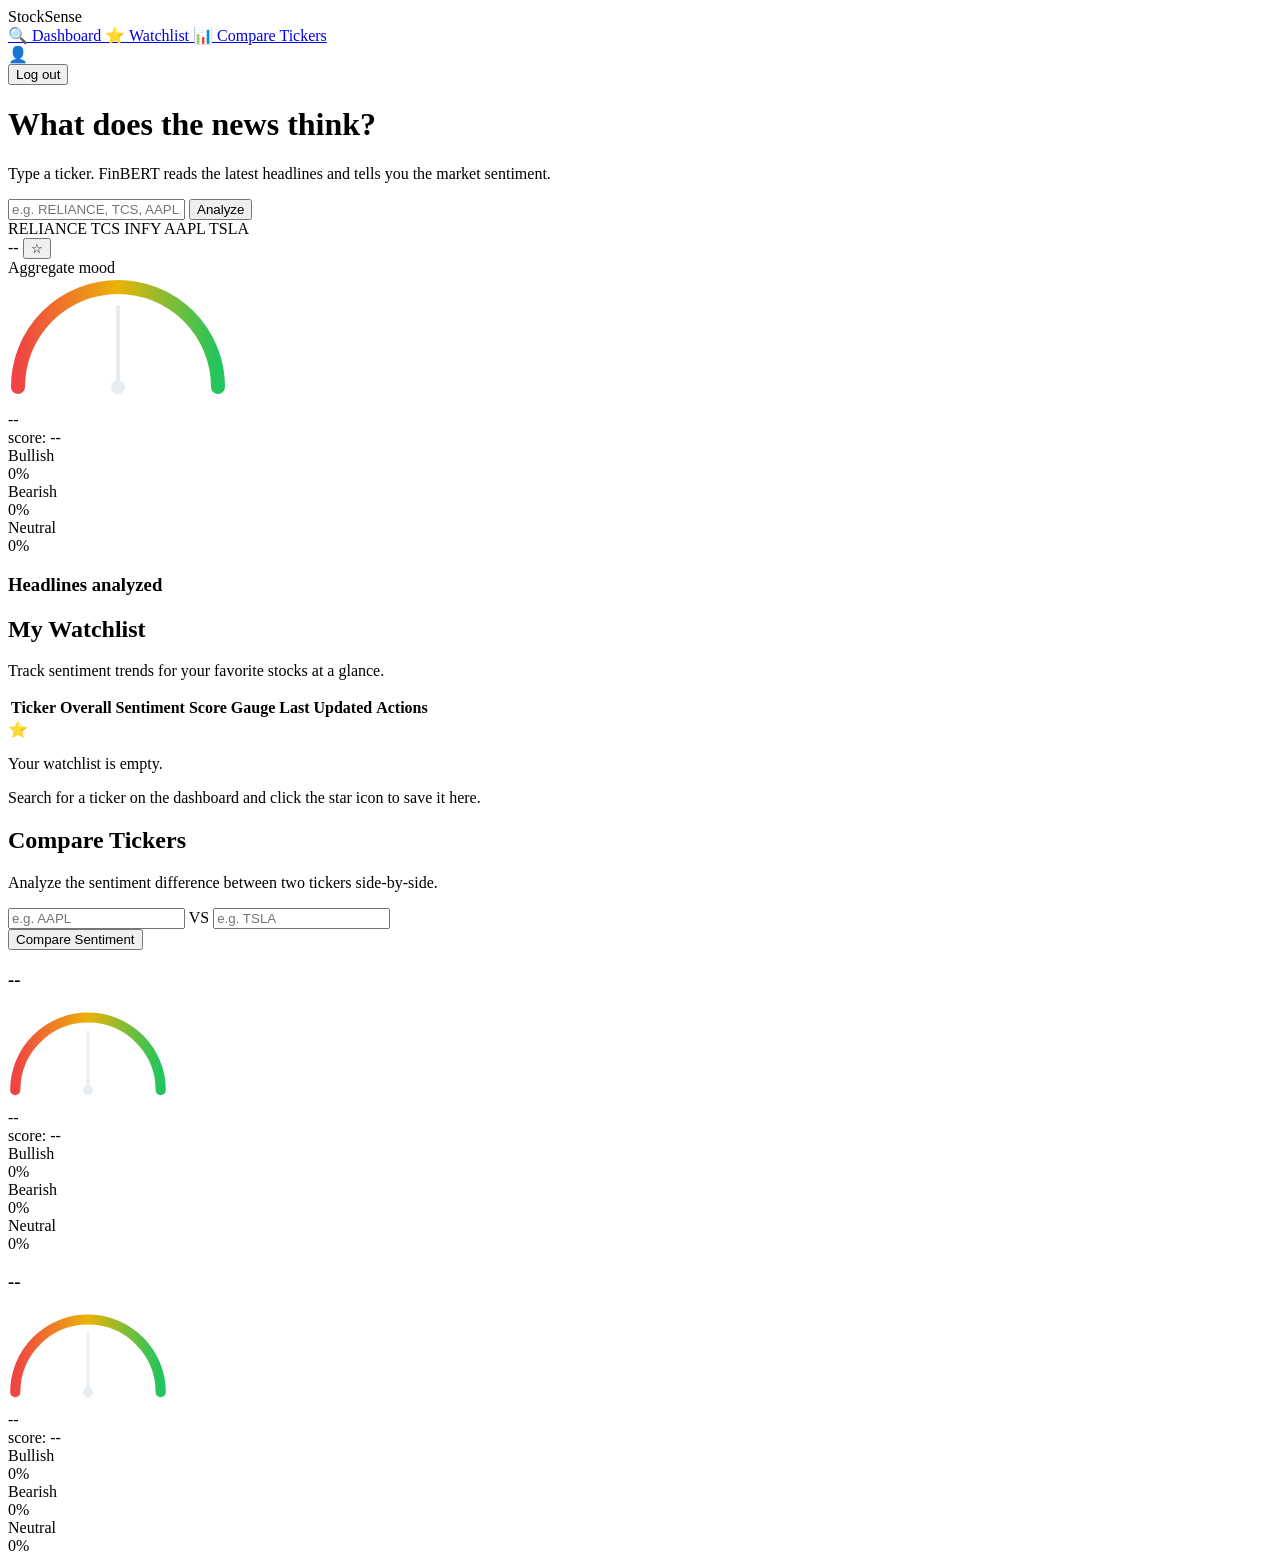
==== stocksense-backend/src/main/resources/static/index.html @ 7a72d5fc "Enhance UI with modern sidebar layout, Watchlist, and Compare Tickers pages" ====
<!DOCTYPE html>
<html lang="en">
<head>
<meta charset="UTF-8">
<meta name="viewport" content="width=device-width, initial-scale=1.0">
<title>StockSense -- AI Stock Sentiment Dashboard</title>
<link rel="preconnect" href="https://fonts.googleapis.com">
<link href="https://fonts.googleapis.com/css2?family=Inter:wght@400;500;600&family=Sora:wght@500;600;700&family=JetBrains+Mono:wght@400;500;700&display=swap" rel="stylesheet">
<link rel="stylesheet" href="/css/style.css">
</head>
<body>

<div class="app-container">
  <!-- Sidebar Navigation -->
  <div class="sidebar">
    <div class="brand">
      <span class="dot"></span> StockSense
    </div>
    <nav class="nav-links">
      <a href="#" class="nav-link active" data-view="dashboard">
        <span class="icon">🔍</span> Dashboard
      </a>
      <a href="#" class="nav-link" data-view="watchlist">
        <span class="icon">⭐</span> Watchlist
      </a>
      <a href="#" class="nav-link" data-view="compare">
        <span class="icon">📊</span> Compare Tickers
      </a>
    </nav>
    <div class="sidebar-footer">
      <div class="user-info">
        <span class="icon">👤</span>
        <span id="username-display"></span>
      </div>
      <button class="btn btn-ghost" id="logout-btn">Log out</button>
    </div>
  </div>

  <!-- Main View Area -->
  <div class="main-content">
    
    <!-- View: Dashboard -->
    <div id="view-dashboard" class="view-pane">
      <div class="hero">
        <h1>What does the news think?</h1>
        <p class="sub">Type a ticker. FinBERT reads the latest headlines and tells you the market sentiment.</p>
        <div class="search-row">
          <input type="text" id="ticker-input" placeholder="e.g. RELIANCE, TCS, AAPL, TSLA" autocomplete="off">
          <button class="btn btn-primary" id="search-btn">Analyze</button>
        </div>
        <div class="chip-row">
          <span class="chip" data-ticker="RELIANCE">RELIANCE</span>
          <span class="chip" data-ticker="TCS">TCS</span>
          <span class="chip" data-ticker="INFY">INFY</span>
          <span class="chip" data-ticker="AAPL">AAPL</span>
          <span class="chip" data-ticker="TSLA">TSLA</span>
        </div>
        <div id="status-line"></div>
      </div>

      <div id="result-section">
        <div class="result-header">
          <div class="ticker-box">
            <span class="ticker-name" id="result-ticker">--</span>
            <button class="btn-watchlist-toggle" id="watchlist-star" title="Add to Watchlist">
              <span class="star-icon">☆</span>
            </button>
          </div>
          <div class="meta" id="result-meta"></div>
        </div>

        <div class="panels">
          <div class="card gauge-card">
            <div class="gauge-label-top">Aggregate mood</div>
            <div class="gauge-wrap">
              <svg viewBox="0 0 220 130" width="220" height="130">
                <defs>
                  <linearGradient id="arcGradient" x1="0%" y1="0%" x2="100%" y2="0%">
                    <stop offset="0%" stop-color="#ef4444"/>
                    <stop offset="50%" stop-color="#eab308"/>
                    <stop offset="100%" stop-color="#22c55e"/>
                  </linearGradient>
                </defs>
                <path d="M 10 110 A 100 100 0 0 1 210 110" fill="none" stroke="url(#arcGradient)" stroke-width="14" stroke-linecap="round"/>
                <line id="gauge-needle" x1="110" y1="110" x2="110" y2="30" stroke="#e7ecf3" stroke-width="4" stroke-linecap="round"/>
                <circle cx="110" cy="110" r="7" fill="#e7ecf3"/>
              </svg>
            </div>
            <div class="gauge-readout" id="gauge-label">--</div>
            <div class="gauge-score" id="gauge-score">score: --</div>

            <div class="sentiment-bars">
              <div class="bar-row">
                <span class="bar-label">Bullish</span>
                <div class="bar-track"><div class="bar-fill fill-bullish" id="bar-positive" style="width:0%"></div></div>
                <span class="bar-val" id="val-positive">0%</span>
              </div>
              <div class="bar-row">
                <span class="bar-label">Bearish</span>
                <div class="bar-track"><div class="bar-fill fill-bearish" id="bar-negative" style="width:0%"></div></div>
                <span class="bar-val" id="val-negative">0%</span>
              </div>
              <div class="bar-row">
                <span class="bar-label">Neutral</span>
                <div class="bar-track"><div class="bar-fill fill-neutral" id="bar-neutral" style="width:0%"></div></div>
                <span class="bar-val" id="val-neutral">0%</span>
              </div>
            </div>
          </div>

          <div class="card headlines-card">
            <h3>Headlines analyzed</h3>
            <div class="headline-list" id="headline-list"></div>
          </div>
        </div>
      </div>
    </div>

    <!-- View: Watchlist -->
    <div id="view-watchlist" class="view-pane hidden">
      <div class="view-header">
        <h2>My Watchlist</h2>
        <p class="sub">Track sentiment trends for your favorite stocks at a glance.</p>
      </div>

      <div class="card watchlist-card">
        <table class="watchlist-table">
          <thead>
            <tr>
              <th>Ticker</th>
              <th>Overall Sentiment</th>
              <th>Score Gauge</th>
              <th>Last Updated</th>
              <th style="text-align: right;">Actions</th>
            </tr>
          </thead>
          <tbody id="watchlist-tbody">
            <!-- Populated via JS -->
          </tbody>
        </table>
        <div id="watchlist-empty" class="empty-state">
          <span class="empty-icon">⭐</span>
          <p>Your watchlist is empty.</p>
          <p class="empty-sub">Search for a ticker on the dashboard and click the star icon to save it here.</p>
        </div>
      </div>
    </div>

    <!-- View: Compare -->
    <div id="view-compare" class="view-pane hidden">
      <div class="view-header">
        <h2>Compare Tickers</h2>
        <p class="sub">Analyze the sentiment difference between two tickers side-by-side.</p>
      </div>

      <div class="compare-inputs card">
        <div class="compare-fields">
          <input type="text" id="compare-ticker-1" placeholder="e.g. AAPL" autocomplete="off">
          <span class="vs">VS</span>
          <input type="text" id="compare-ticker-2" placeholder="e.g. TSLA" autocomplete="off">
        </div>
        <button class="btn btn-primary" id="compare-btn">Compare Sentiment</button>
      </div>
      <div id="compare-status-line"></div>

      <div id="compare-results" class="hidden">
        <div class="compare-grid">
          <!-- Ticker 1 Card -->
          <div class="card compare-card">
            <h3 class="comp-ticker-title" id="comp-t1-name">--</h3>
            <div class="gauge-wrap tiny-gauge">
              <svg viewBox="0 0 220 130" width="160" height="95">
                <defs>
                  <linearGradient id="arcGradientComp1" x1="0%" y1="0%" x2="100%" y2="0%">
                    <stop offset="0%" stop-color="#ef4444"/>
                    <stop offset="50%" stop-color="#eab308"/>
                    <stop offset="100%" stop-color="#22c55e"/>
                  </linearGradient>
                </defs>
                <path d="M 10 110 A 100 100 0 0 1 210 110" fill="none" stroke="url(#arcGradientComp1)" stroke-width="14" stroke-linecap="round"/>
                <line id="comp-needle-1" x1="110" y1="110" x2="110" y2="30" stroke="#e7ecf3" stroke-width="4" stroke-linecap="round"/>
                <circle cx="110" cy="110" r="7" fill="#e7ecf3"/>
              </svg>
            </div>
            <div class="gauge-readout comp-readout" id="comp-label-1">--</div>
            <div class="gauge-score comp-score" id="comp-score-1">score: --</div>
            <div class="sentiment-bars comp-bars">
              <div class="bar-row">
                <span class="bar-label">Bullish</span>
                <div class="bar-track"><div class="bar-fill fill-bullish" id="comp-bar-pos-1" style="width: 0%"></div></div>
                <span class="bar-val" id="comp-val-pos-1">0%</span>
              </div>
              <div class="bar-row">
                <span class="bar-label">Bearish</span>
                <div class="bar-track"><div class="bar-fill fill-bearish" id="comp-bar-neg-1" style="width: 0%"></div></div>
                <span class="bar-val" id="comp-val-neg-1">0%</span>
              </div>
              <div class="bar-row">
                <span class="bar-label">Neutral</span>
                <div class="bar-track"><div class="bar-fill fill-neutral" id="comp-bar-neu-1" style="width: 0%"></div></div>
                <span class="bar-val" id="comp-val-neu-1">0%</span>
              </div>
            </div>
          </div>

          <!-- Ticker 2 Card -->
          <div class="card compare-card">
            <h3 class="comp-ticker-title" id="comp-t2-name">--</h3>
            <div class="gauge-wrap tiny-gauge">
              <svg viewBox="0 0 220 130" width="160" height="95">
                <defs>
                  <linearGradient id="arcGradientComp2" x1="0%" y1="0%" x2="100%" y2="0%">
                    <stop offset="0%" stop-color="#ef4444"/>
                    <stop offset="50%" stop-color="#eab308"/>
                    <stop offset="100%" stop-color="#22c55e"/>
                  </linearGradient>
                </defs>
                <path d="M 10 110 A 100 100 0 0 1 210 110" fill="none" stroke="url(#arcGradientComp2)" stroke-width="14" stroke-linecap="round"/>
                <line id="comp-needle-2" x1="110" y1="110" x2="110" y2="30" stroke="#e7ecf3" stroke-width="4" stroke-linecap="round"/>
                <circle cx="110" cy="110" r="7" fill="#e7ecf3"/>
              </svg>
            </div>
            <div class="gauge-readout comp-readout" id="comp-label-2">--</div>
            <div class="gauge-score comp-score" id="comp-score-2">score: --</div>
            <div class="sentiment-bars comp-bars">
              <div class="bar-row">
                <span class="bar-label">Bullish</span>
                <div class="bar-track"><div class="bar-fill fill-bullish" id="comp-bar-pos-2" style="width: 0%"></div></div>
                <span class="bar-val" id="comp-val-pos-2">0%</span>
              </div>
              <div class="bar-row">
                <span class="bar-label">Bearish</span>
                <div class="bar-track"><div class="bar-fill fill-bearish" id="comp-bar-neg-2" style="width: 0%"></div></div>
                <span class="bar-val" id="comp-val-neg-2">0%</span>
              </div>
              <div class="bar-row">
                <span class="bar-label">Neutral</span>
                <div class="bar-track"><div class="bar-fill fill-neutral" id="comp-bar-neu-2" style="width: 0%"></div></div>
                <span class="bar-val" id="comp-val-neu-2">0%</span>
              </div>
            </div>
          </div>
        </div>
      </div>
    </div>

  </div>
</div>

<script src="/js/app.js"></script>
</body>
</html>
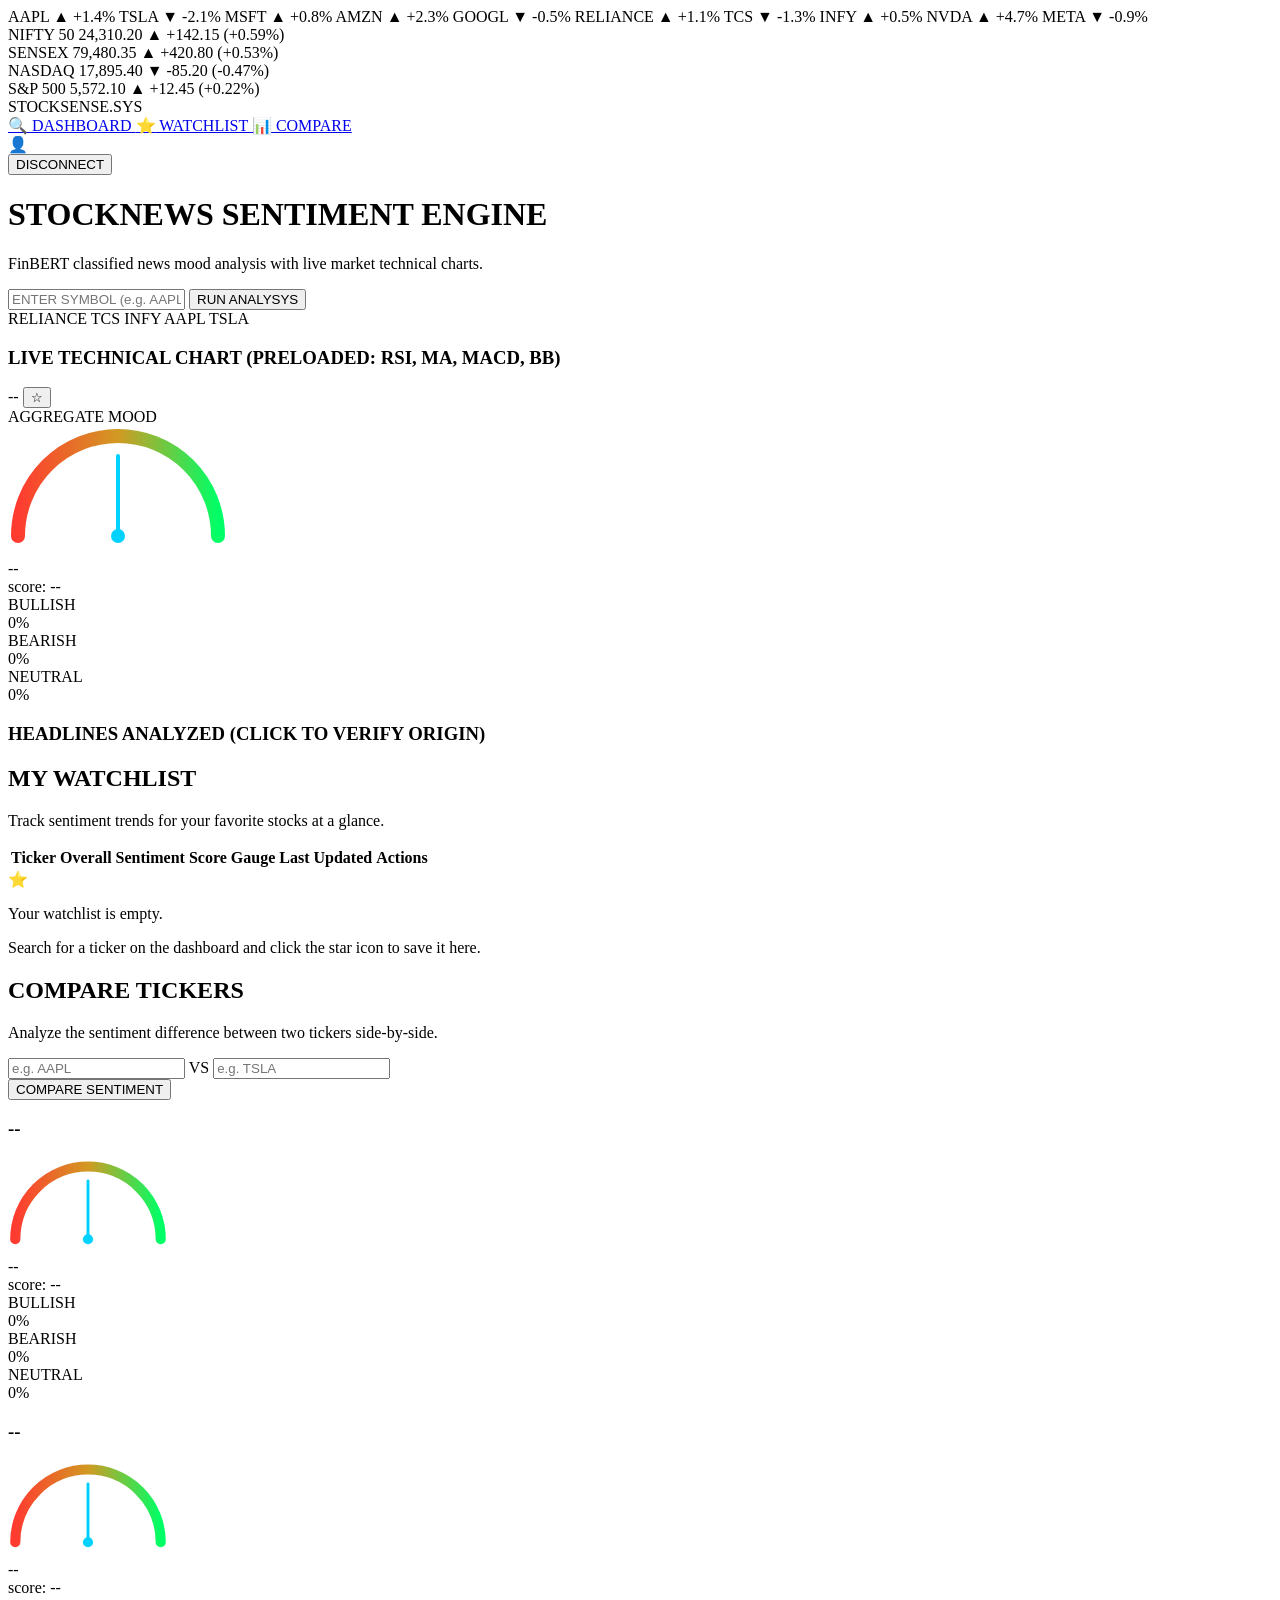
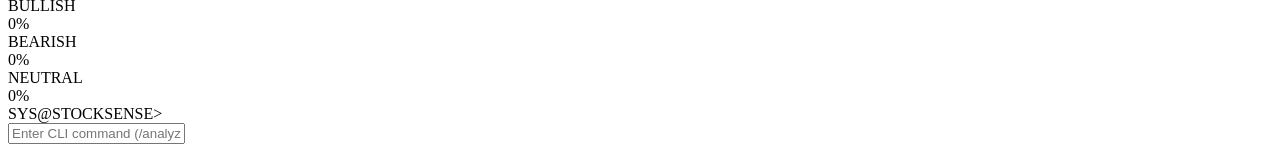
==== commit 981cb98d: "Bloomberg Terminal overhaul: live TradingView chart with technical studies (RSI, EMA, SMA, MACD, BB)" ====
--- a/stocksense-backend/src/main/resources/static/index.html
+++ b/stocksense-backend/src/main/resources/static/index.html
@@ -3,28 +3,68 @@
 <head>
 <meta charset="UTF-8">
 <meta name="viewport" content="width=device-width, initial-scale=1.0">
-<title>StockSense -- AI Stock Sentiment Dashboard</title>
+<title>StockSense -- Terminal Edition</title>
 <link rel="preconnect" href="https://fonts.googleapis.com">
-<link href="https://fonts.googleapis.com/css2?family=Inter:wght@400;500;600&family=Sora:wght@500;600;700&family=JetBrains+Mono:wght@400;500;700&display=swap" rel="stylesheet">
+<link href="https://fonts.googleapis.com/css2?family=JetBrains+Mono:wght@400;500;700&family=Sora:wght@600;700&display=swap" rel="stylesheet">
 <link rel="stylesheet" href="/css/style.css">
 </head>
 <body>
+
+<!-- Global Scrolling Ticker Tape -->
+<div class="ticker-tape">
+  <div class="ticker-content">
+    <span class="ticker-item">AAPL <span class="up">▲ +1.4%</span></span>
+    <span class="ticker-item">TSLA <span class="down">▼ -2.1%</span></span>
+    <span class="ticker-item">MSFT <span class="up">▲ +0.8%</span></span>
+    <span class="ticker-item">AMZN <span class="up">▲ +2.3%</span></span>
+    <span class="ticker-item">GOOGL <span class="down">▼ -0.5%</span></span>
+    <span class="ticker-item">RELIANCE <span class="up">▲ +1.1%</span></span>
+    <span class="ticker-item">TCS <span class="down">▼ -1.3%</span></span>
+    <span class="ticker-item">INFY <span class="up">▲ +0.5%</span></span>
+    <span class="ticker-item">NVDA <span class="up">▲ +4.7%</span></span>
+    <span class="ticker-item">META <span class="down">▼ -0.9%</span></span>
+  </div>
+</div>
+
+<!-- Global Market Indices Status Bar -->
+<div class="market-indices-bar">
+  <div class="index-item" id="idx-nifty">
+    <span class="lbl">NIFTY 50</span>
+    <span class="val">24,310.20</span>
+    <span class="chg up">▲ +142.15 (+0.59%)</span>
+  </div>
+  <div class="index-item" id="idx-sensex">
+    <span class="lbl">SENSEX</span>
+    <span class="val">79,480.35</span>
+    <span class="chg up">▲ +420.80 (+0.53%)</span>
+  </div>
+  <div class="index-item" id="idx-nasdaq">
+    <span class="lbl">NASDAQ</span>
+    <span class="val">17,895.40</span>
+    <span class="chg down">▼ -85.20 (-0.47%)</span>
+  </div>
+  <div class="index-item" id="idx-sp500">
+    <span class="lbl">S&P 500</span>
+    <span class="val">5,572.10</span>
+    <span class="chg up">▲ +12.45 (+0.22%)</span>
+  </div>
+</div>
 
 <div class="app-container">
   <!-- Sidebar Navigation -->
   <div class="sidebar">
     <div class="brand">
-      <span class="dot"></span> StockSense
+      <span class="dot"></span> STOCKSENSE.SYS
     </div>
     <nav class="nav-links">
       <a href="#" class="nav-link active" data-view="dashboard">
-        <span class="icon">🔍</span> Dashboard
+        <span class="icon">🔍</span> DASHBOARD
       </a>
       <a href="#" class="nav-link" data-view="watchlist">
-        <span class="icon">⭐</span> Watchlist
+        <span class="icon">⭐</span> WATCHLIST
       </a>
       <a href="#" class="nav-link" data-view="compare">
-        <span class="icon">📊</span> Compare Tickers
+        <span class="icon">📊</span> COMPARE
       </a>
     </nav>
     <div class="sidebar-footer">
@@ -32,7 +72,7 @@
         <span class="icon">👤</span>
         <span id="username-display"></span>
       </div>
-      <button class="btn btn-ghost" id="logout-btn">Log out</button>
+      <button class="btn btn-ghost" id="logout-btn">DISCONNECT</button>
     </div>
   </div>
 
@@ -42,11 +82,11 @@
     <!-- View: Dashboard -->
     <div id="view-dashboard" class="view-pane">
       <div class="hero">
-        <h1>What does the news think?</h1>
-        <p class="sub">Type a ticker. FinBERT reads the latest headlines and tells you the market sentiment.</p>
+        <h1>STOCKNEWS SENTIMENT ENGINE</h1>
+        <p class="sub">FinBERT classified news mood analysis with live market technical charts.</p>
         <div class="search-row">
-          <input type="text" id="ticker-input" placeholder="e.g. RELIANCE, TCS, AAPL, TSLA" autocomplete="off">
-          <button class="btn btn-primary" id="search-btn">Analyze</button>
+          <input type="text" id="ticker-input" placeholder="ENTER SYMBOL (e.g. AAPL, TSLA, TCS, RELIANCE)" autocomplete="off">
+          <button class="btn btn-primary" id="search-btn">RUN ANALYSYS</button>
         </div>
         <div class="chip-row">
           <span class="chip" data-ticker="RELIANCE">RELIANCE</span>
@@ -59,6 +99,16 @@
       </div>
 
       <div id="result-section">
+        <!-- Live TradingView Chart Widget Card -->
+        <div class="card chart-card">
+          <div class="chart-header">
+            <h3>LIVE TECHNICAL CHART (PRELOADED: RSI, MA, MACD, BB)</h3>
+          </div>
+          <div id="tradingview-chart-container">
+            <div id="tradingview-chart"></div>
+          </div>
+        </div>
+
         <div class="result-header">
           <div class="ticker-box">
             <span class="ticker-name" id="result-ticker">--</span>
@@ -71,19 +121,19 @@
 
         <div class="panels">
           <div class="card gauge-card">
-            <div class="gauge-label-top">Aggregate mood</div>
+            <div class="gauge-label-top">AGGREGATE MOOD</div>
             <div class="gauge-wrap">
               <svg viewBox="0 0 220 130" width="220" height="130">
                 <defs>
                   <linearGradient id="arcGradient" x1="0%" y1="0%" x2="100%" y2="0%">
-                    <stop offset="0%" stop-color="#ef4444"/>
-                    <stop offset="50%" stop-color="#eab308"/>
-                    <stop offset="100%" stop-color="#22c55e"/>
+                    <stop offset="0%" stop-color="#ff3b30"/>
+                    <stop offset="50%" stop-color="#d29922"/>
+                    <stop offset="100%" stop-color="#00ff66"/>
                   </linearGradient>
                 </defs>
                 <path d="M 10 110 A 100 100 0 0 1 210 110" fill="none" stroke="url(#arcGradient)" stroke-width="14" stroke-linecap="round"/>
-                <line id="gauge-needle" x1="110" y1="110" x2="110" y2="30" stroke="#e7ecf3" stroke-width="4" stroke-linecap="round"/>
-                <circle cx="110" cy="110" r="7" fill="#e7ecf3"/>
+                <line id="gauge-needle" x1="110" y1="110" x2="110" y2="30" stroke="#00d2ff" stroke-width="4" stroke-linecap="round"/>
+                <circle cx="110" cy="110" r="7" fill="#00d2ff"/>
               </svg>
             </div>
             <div class="gauge-readout" id="gauge-label">--</div>
@@ -91,17 +141,17 @@
 
             <div class="sentiment-bars">
               <div class="bar-row">
-                <span class="bar-label">Bullish</span>
+                <span class="bar-label">BULLISH</span>
                 <div class="bar-track"><div class="bar-fill fill-bullish" id="bar-positive" style="width:0%"></div></div>
                 <span class="bar-val" id="val-positive">0%</span>
               </div>
               <div class="bar-row">
-                <span class="bar-label">Bearish</span>
+                <span class="bar-label">BEARISH</span>
                 <div class="bar-track"><div class="bar-fill fill-bearish" id="bar-negative" style="width:0%"></div></div>
                 <span class="bar-val" id="val-negative">0%</span>
               </div>
               <div class="bar-row">
-                <span class="bar-label">Neutral</span>
+                <span class="bar-label">NEUTRAL</span>
                 <div class="bar-track"><div class="bar-fill fill-neutral" id="bar-neutral" style="width:0%"></div></div>
                 <span class="bar-val" id="val-neutral">0%</span>
               </div>
@@ -109,7 +159,7 @@
           </div>
 
           <div class="card headlines-card">
-            <h3>Headlines analyzed</h3>
+            <h3>HEADLINES ANALYZED (CLICK TO VERIFY ORIGIN)</h3>
             <div class="headline-list" id="headline-list"></div>
           </div>
         </div>
@@ -119,7 +169,7 @@
     <!-- View: Watchlist -->
     <div id="view-watchlist" class="view-pane hidden">
       <div class="view-header">
-        <h2>My Watchlist</h2>
+        <h2>MY WATCHLIST</h2>
         <p class="sub">Track sentiment trends for your favorite stocks at a glance.</p>
       </div>
 
@@ -149,7 +199,7 @@
     <!-- View: Compare -->
     <div id="view-compare" class="view-pane hidden">
       <div class="view-header">
-        <h2>Compare Tickers</h2>
+        <h2>COMPARE TICKERS</h2>
         <p class="sub">Analyze the sentiment difference between two tickers side-by-side.</p>
       </div>
 
@@ -159,7 +209,7 @@
           <span class="vs">VS</span>
           <input type="text" id="compare-ticker-2" placeholder="e.g. TSLA" autocomplete="off">
         </div>
-        <button class="btn btn-primary" id="compare-btn">Compare Sentiment</button>
+        <button class="btn btn-primary" id="compare-btn">COMPARE SENTIMENT</button>
       </div>
       <div id="compare-status-line"></div>
 
@@ -172,31 +222,31 @@
               <svg viewBox="0 0 220 130" width="160" height="95">
                 <defs>
                   <linearGradient id="arcGradientComp1" x1="0%" y1="0%" x2="100%" y2="0%">
-                    <stop offset="0%" stop-color="#ef4444"/>
-                    <stop offset="50%" stop-color="#eab308"/>
-                    <stop offset="100%" stop-color="#22c55e"/>
+                    <stop offset="0%" stop-color="#ff3b30"/>
+                    <stop offset="50%" stop-color="#d29922"/>
+                    <stop offset="100%" stop-color="#00ff66"/>
                   </linearGradient>
                 </defs>
                 <path d="M 10 110 A 100 100 0 0 1 210 110" fill="none" stroke="url(#arcGradientComp1)" stroke-width="14" stroke-linecap="round"/>
-                <line id="comp-needle-1" x1="110" y1="110" x2="110" y2="30" stroke="#e7ecf3" stroke-width="4" stroke-linecap="round"/>
-                <circle cx="110" cy="110" r="7" fill="#e7ecf3"/>
+                <line id="comp-needle-1" x1="110" y1="110" x2="110" y2="30" stroke="#00d2ff" stroke-width="4" stroke-linecap="round"/>
+                <circle cx="110" cy="110" r="7" fill="#00d2ff"/>
               </svg>
             </div>
             <div class="gauge-readout comp-readout" id="comp-label-1">--</div>
             <div class="gauge-score comp-score" id="comp-score-1">score: --</div>
             <div class="sentiment-bars comp-bars">
               <div class="bar-row">
-                <span class="bar-label">Bullish</span>
+                <span class="bar-label">BULLISH</span>
                 <div class="bar-track"><div class="bar-fill fill-bullish" id="comp-bar-pos-1" style="width: 0%"></div></div>
                 <span class="bar-val" id="comp-val-pos-1">0%</span>
               </div>
               <div class="bar-row">
-                <span class="bar-label">Bearish</span>
+                <span class="bar-label">BEARISH</span>
                 <div class="bar-track"><div class="bar-fill fill-bearish" id="comp-bar-neg-1" style="width: 0%"></div></div>
                 <span class="bar-val" id="comp-val-neg-1">0%</span>
               </div>
               <div class="bar-row">
-                <span class="bar-label">Neutral</span>
+                <span class="bar-label">NEUTRAL</span>
                 <div class="bar-track"><div class="bar-fill fill-neutral" id="comp-bar-neu-1" style="width: 0%"></div></div>
                 <span class="bar-val" id="comp-val-neu-1">0%</span>
               </div>
@@ -210,31 +260,31 @@
               <svg viewBox="0 0 220 130" width="160" height="95">
                 <defs>
                   <linearGradient id="arcGradientComp2" x1="0%" y1="0%" x2="100%" y2="0%">
-                    <stop offset="0%" stop-color="#ef4444"/>
-                    <stop offset="50%" stop-color="#eab308"/>
-                    <stop offset="100%" stop-color="#22c55e"/>
+                    <stop offset="0%" stop-color="#ff3b30"/>
+                    <stop offset="50%" stop-color="#d29922"/>
+                    <stop offset="100%" stop-color="#00ff66"/>
                   </linearGradient>
                 </defs>
                 <path d="M 10 110 A 100 100 0 0 1 210 110" fill="none" stroke="url(#arcGradientComp2)" stroke-width="14" stroke-linecap="round"/>
-                <line id="comp-needle-2" x1="110" y1="110" x2="110" y2="30" stroke="#e7ecf3" stroke-width="4" stroke-linecap="round"/>
-                <circle cx="110" cy="110" r="7" fill="#e7ecf3"/>
+                <line id="comp-needle-2" x1="110" y1="110" x2="110" y2="30" stroke="#00d2ff" stroke-width="4" stroke-linecap="round"/>
+                <circle cx="110" cy="110" r="7" fill="#00d2ff"/>
               </svg>
             </div>
             <div class="gauge-readout comp-readout" id="comp-label-2">--</div>
             <div class="gauge-score comp-score" id="comp-score-2">score: --</div>
             <div class="sentiment-bars comp-bars">
               <div class="bar-row">
-                <span class="bar-label">Bullish</span>
+                <span class="bar-label">BULLISH</span>
                 <div class="bar-track"><div class="bar-fill fill-bullish" id="comp-bar-pos-2" style="width: 0%"></div></div>
                 <span class="bar-val" id="comp-val-pos-2">0%</span>
               </div>
               <div class="bar-row">
-                <span class="bar-label">Bearish</span>
+                <span class="bar-label">BEARISH</span>
                 <div class="bar-track"><div class="bar-fill fill-bearish" id="comp-bar-neg-2" style="width: 0%"></div></div>
                 <span class="bar-val" id="comp-val-neg-2">0%</span>
               </div>
               <div class="bar-row">
-                <span class="bar-label">Neutral</span>
+                <span class="bar-label">NEUTRAL</span>
                 <div class="bar-track"><div class="bar-fill fill-neutral" id="comp-bar-neu-2" style="width: 0%"></div></div>
                 <span class="bar-val" id="comp-val-neu-2">0%</span>
               </div>
@@ -245,6 +295,12 @@
     </div>
 
   </div>
+</div>
+
+<!-- Interactive Terminal Console fixed at bottom -->
+<div class="terminal-console-bar">
+  <div class="console-prompt">SYS@STOCKSENSE&gt;</div>
+  <input type="text" id="terminal-input" placeholder="Enter CLI command (/analyze TICKER, /compare TICKER1 TICKER2, /watchlist, /help) or type to write notes..." autocomplete="off">
 </div>
 
 <script src="/js/app.js"></script>
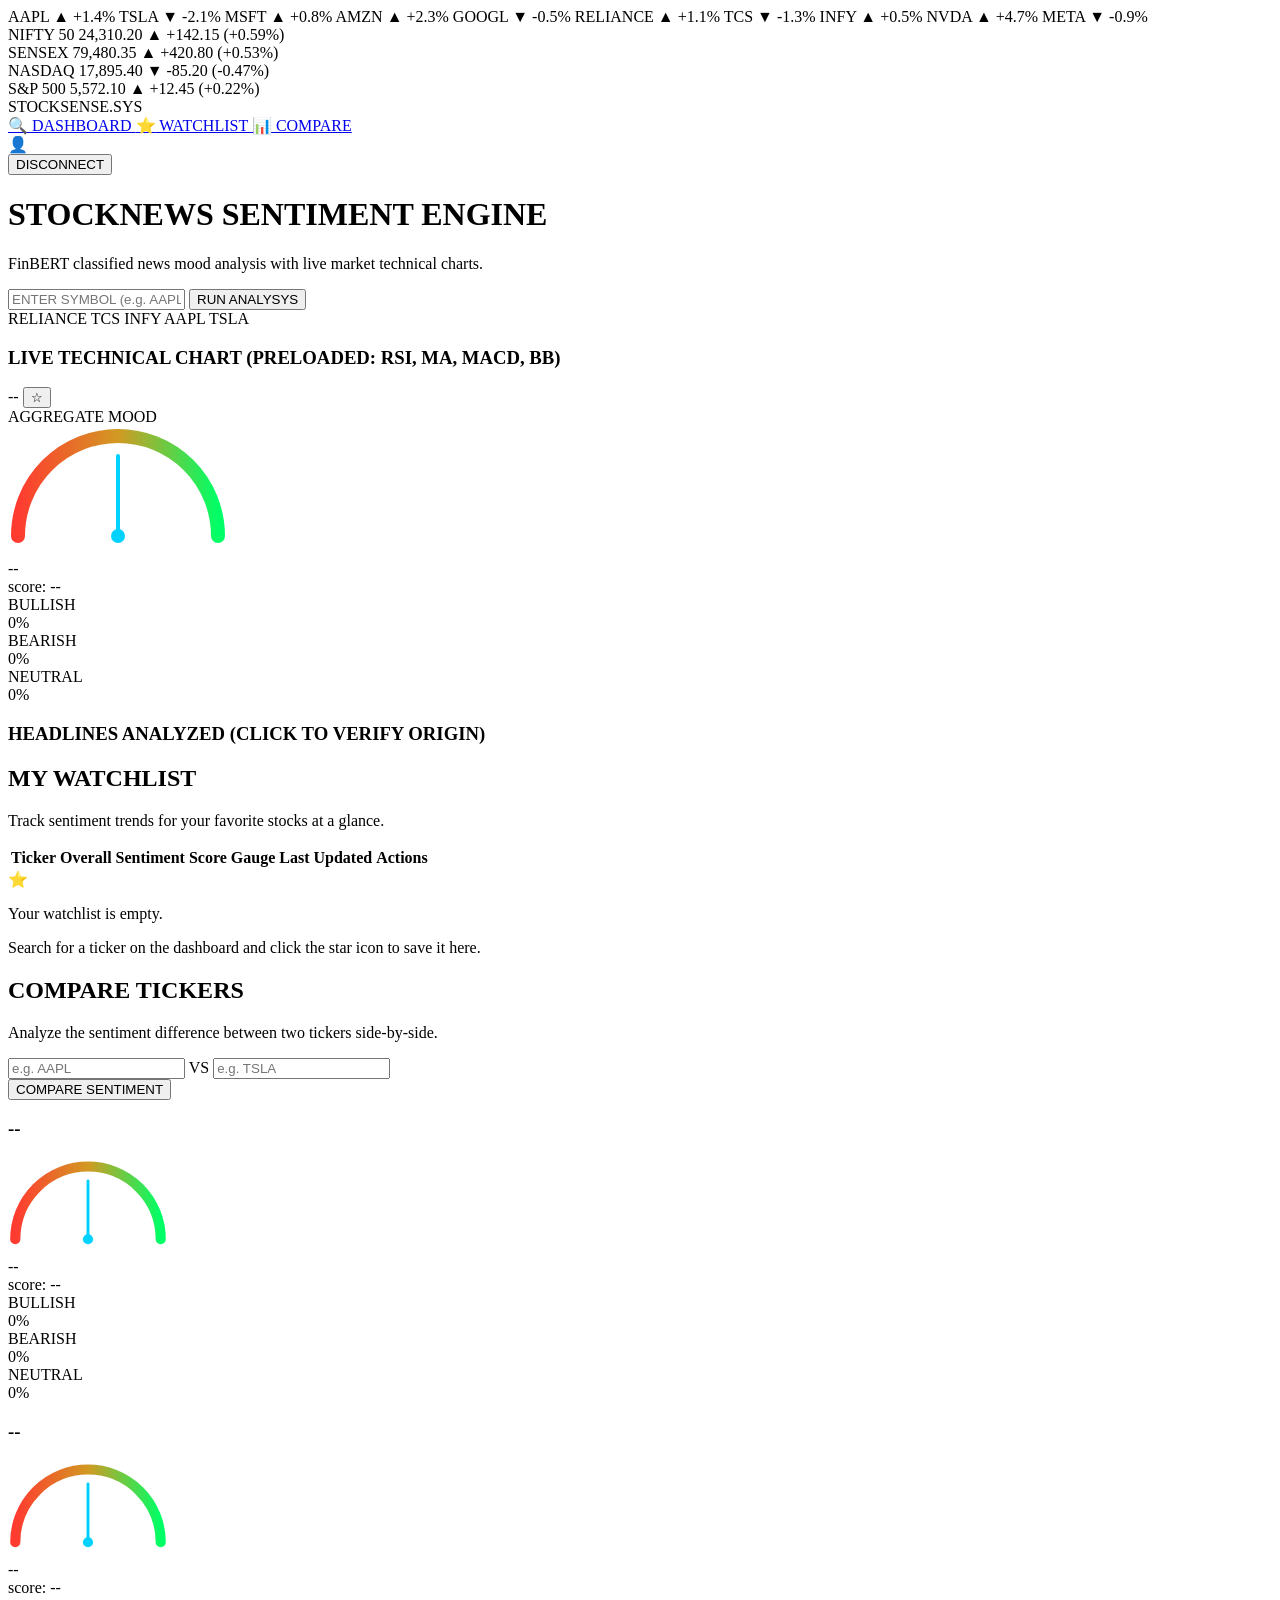
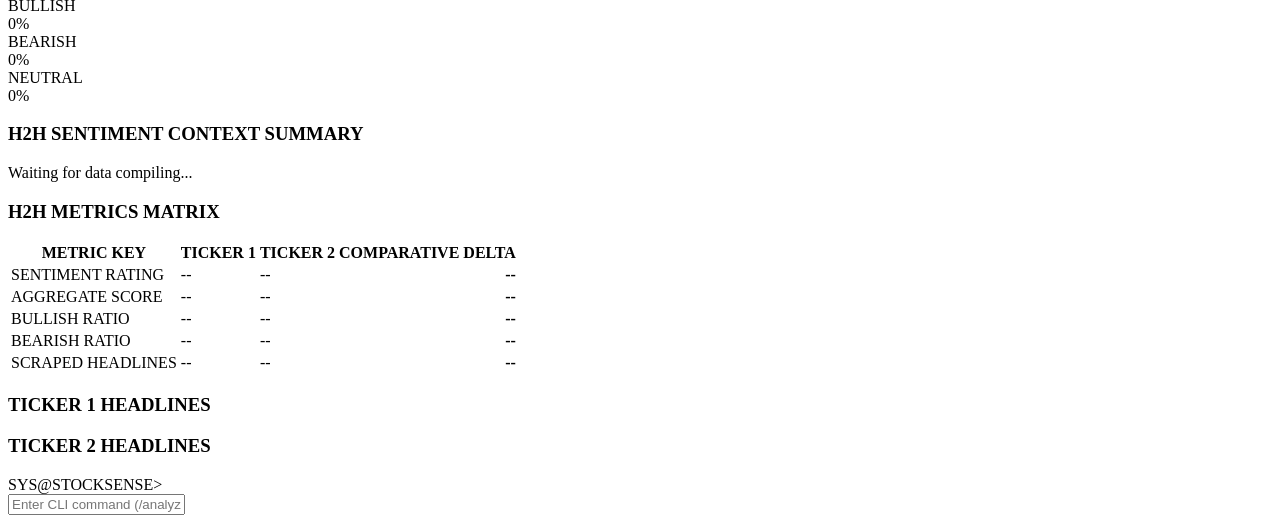
==== commit 3af81ce5: "Enhance Watchlist layout and expand Tickers Comparison with delta metrics matrix, H2H text context s" ====
--- a/stocksense-backend/src/main/resources/static/index.html
+++ b/stocksense-backend/src/main/resources/static/index.html
@@ -6,7 +6,7 @@
 <title>StockSense -- Terminal Edition</title>
 <link rel="preconnect" href="https://fonts.googleapis.com">
 <link href="https://fonts.googleapis.com/css2?family=JetBrains+Mono:wght@400;500;700&family=Sora:wght@600;700&display=swap" rel="stylesheet">
-<link rel="stylesheet" href="/css/style.css">
+<link rel="stylesheet" href="/css/style.css?v=4">
 </head>
 <body>
 
@@ -291,6 +291,72 @@
             </div>
           </div>
         </div>
+
+        <!-- H2H Context Summary Box -->
+        <div class="card compare-summary-card" id="compare-summary-box">
+          <h3>H2H SENTIMENT CONTEXT SUMMARY</h3>
+          <p id="compare-summary-text">Waiting for data compiling...</p>
+        </div>
+
+        <!-- H2H Metrics Matrix Table -->
+        <div class="card compare-table-card">
+          <h3>H2H METRICS MATRIX</h3>
+          <table class="watchlist-table compare-metrics-table">
+            <thead>
+              <tr>
+                <th>METRIC KEY</th>
+                <th id="comp-t1-header">TICKER 1</th>
+                <th id="comp-t2-header">TICKER 2</th>
+                <th style="text-align: right;">COMPARATIVE DELTA</th>
+              </tr>
+            </thead>
+            <tbody>
+              <tr>
+                <td>SENTIMENT RATING</td>
+                <td id="m-rating-1">--</td>
+                <td id="m-rating-2">--</td>
+                <td id="m-rating-delta" style="text-align: right; font-weight: bold;">--</td>
+              </tr>
+              <tr>
+                <td>AGGREGATE SCORE</td>
+                <td id="m-score-1">--</td>
+                <td id="m-score-2">--</td>
+                <td id="m-score-delta" style="text-align: right; font-weight: bold;">--</td>
+              </tr>
+              <tr>
+                <td>BULLISH RATIO</td>
+                <td id="m-bull-1">--</td>
+                <td id="m-bull-2">--</td>
+                <td id="m-bull-delta" style="text-align: right; font-weight: bold;">--</td>
+              </tr>
+              <tr>
+                <td>BEARISH RATIO</td>
+                <td id="m-bear-1">--</td>
+                <td id="m-bear-2">--</td>
+                <td id="m-bear-delta" style="text-align: right; font-weight: bold;">--</td>
+              </tr>
+              <tr>
+                <td>SCRAPED HEADLINES</td>
+                <td id="m-count-1">--</td>
+                <td id="m-count-2">--</td>
+                <td id="m-count-delta" style="text-align: right; font-weight: bold;">--</td>
+              </tr>
+            </tbody>
+          </table>
+        </div>
+
+        <!-- Side-by-Side News Headlines -->
+        <div class="compare-headlines-grid">
+          <div class="card">
+            <h3 id="comp-t1-hl-title">TICKER 1 HEADLINES</h3>
+            <div class="headline-list" id="comp-t1-hl-list"></div>
+          </div>
+          <div class="card">
+            <h3 id="comp-t2-hl-title">TICKER 2 HEADLINES</h3>
+            <div class="headline-list" id="comp-t2-hl-list"></div>
+          </div>
+        </div>
+
       </div>
     </div>
 
@@ -303,6 +369,6 @@
   <input type="text" id="terminal-input" placeholder="Enter CLI command (/analyze TICKER, /compare TICKER1 TICKER2, /watchlist, /help) or type to write notes..." autocomplete="off">
 </div>
 
-<script src="/js/app.js"></script>
+<script src="/js/app.js?v=4"></script>
 </body>
 </html>
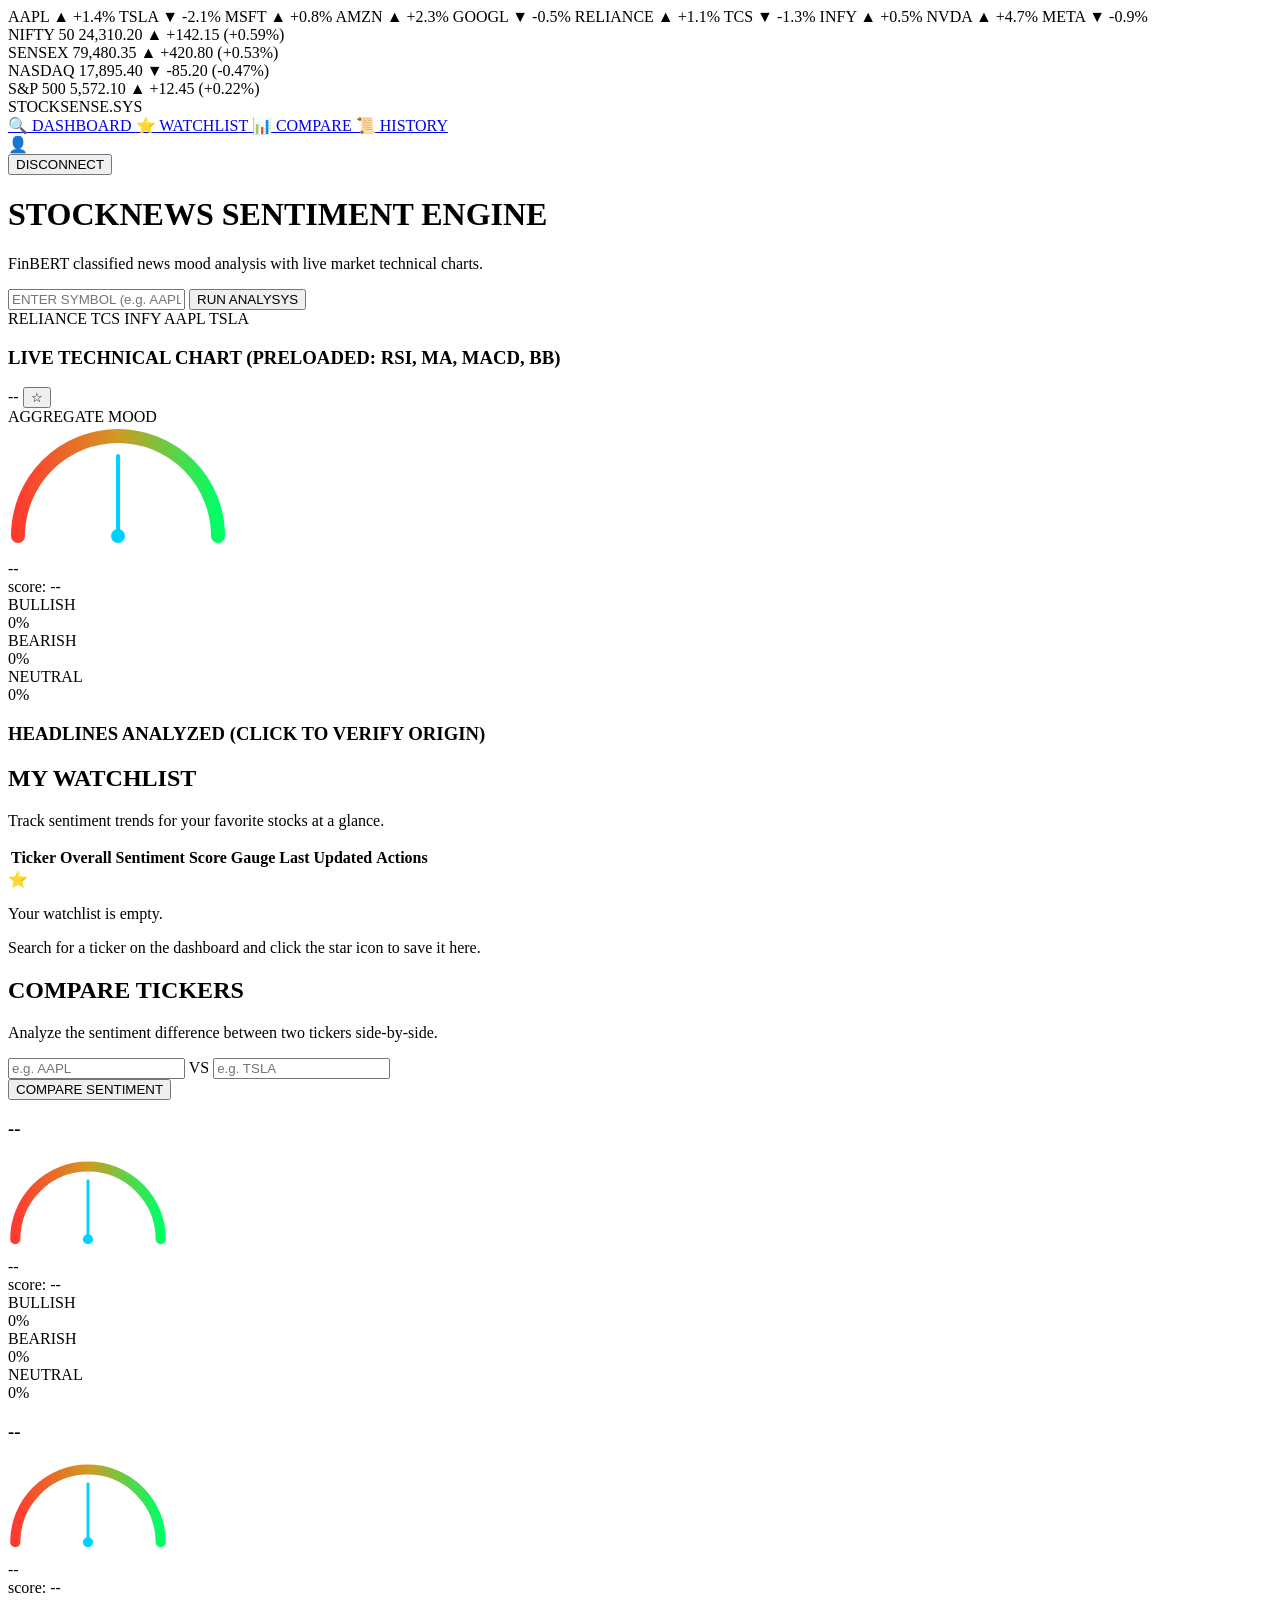
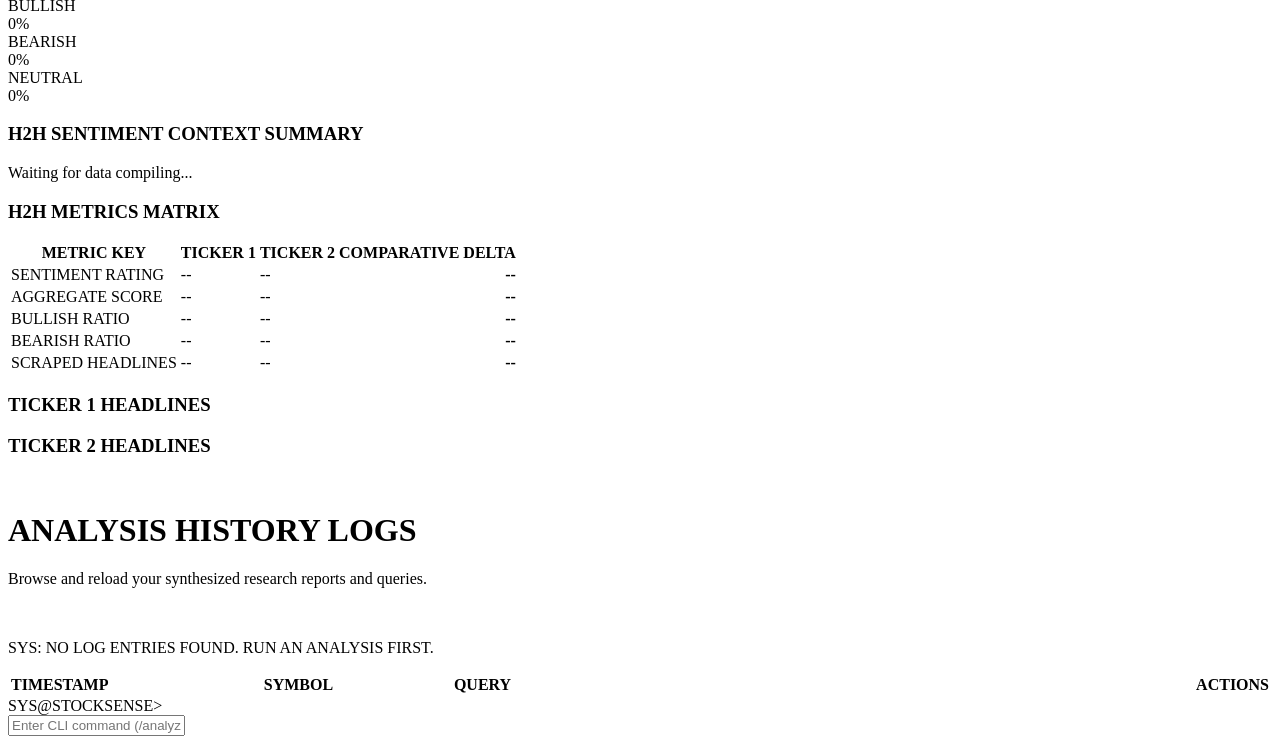
==== commit d0fa7bd5: "Transform StockSense into StockSense AI: stateful research agent orchestration, deterministic indica" ====
--- a/stocksense-backend/src/main/resources/static/index.html
+++ b/stocksense-backend/src/main/resources/static/index.html
@@ -66,6 +66,9 @@
       <a href="#" class="nav-link" data-view="compare">
         <span class="icon">📊</span> COMPARE
       </a>
+      <a href="#" class="nav-link" data-view="history">
+        <span class="icon">📜</span> HISTORY
+      </a>
     </nav>
     <div class="sidebar-footer">
       <div class="user-info">
@@ -106,6 +109,48 @@
           </div>
           <div id="tradingview-chart-container">
             <div id="tradingview-chart"></div>
+          </div>
+        </div>
+
+        <!-- Agent Synthesis Card -->
+        <div class="card synthesis-card" id="agent-synthesis-card" style="display: none; margin-bottom: 25px; border-color: var(--text-cyan);">
+          <div class="chart-header" style="border-bottom: 1px solid var(--border); padding: 10px 15px;">
+            <h3>🤖 AGENT SYNTHESIS REPORT (CONFIDENCE: <span id="synthesis-confidence">0.00</span>)</h3>
+          </div>
+          <div style="padding: 15px;">
+            <p id="synthesis-text" style="color: var(--text-muted); font-size: 1.1em; line-height: 1.6; margin-bottom: 15px; font-family: 'JetBrains Mono', monospace;"></p>
+            
+            <div style="display: grid; grid-template-columns: 1fr 1fr; gap: 20px; margin-top: 15px;">
+              <div>
+                <h4 style="color: var(--text-cyan); border-bottom: 1px dashed var(--border); padding-bottom: 5px; margin-bottom: 10px;">KEY SENTIMENT & TREND DRIVERS</h4>
+                <ul id="synthesis-drivers" style="margin: 0; padding-left: 20px; line-height: 1.6; color: var(--text-muted); font-family: 'JetBrains Mono', monospace;">
+                  <!-- List items -->
+                </ul>
+              </div>
+              <div>
+                <h4 style="color: var(--text-cyan); border-bottom: 1px dashed var(--border); padding-bottom: 5px; margin-bottom: 10px;">DETERMINISTIC METRIC READOUTS</h4>
+                <table style="width: 100%; font-family: 'JetBrains Mono', monospace; color: var(--text-muted); font-size: 0.95em;">
+                  <tr>
+                    <td style="padding: 4px 0;">Current Close:</td>
+                    <td style="text-align: right; font-weight: bold; color: var(--text);" id="synth-close">--</td>
+                  </tr>
+                  <tr>
+                    <td style="padding: 4px 0;">Daily Delta:</td>
+                    <td style="text-align: right; font-weight: bold;" id="synth-delta">--</td>
+                  </tr>
+                  <tr>
+                    <td style="padding: 4px 0;">RSI (14):</td>
+                    <td style="text-align: right; font-weight: bold;" id="synth-rsi">--</td>
+                  </tr>
+                  <tr>
+                    <td style="padding: 4px 0;">Technical Trend:</td>
+                    <td style="text-align: right; font-weight: bold;" id="synth-trend">--</td>
+                  </tr>
+                </table>
+              </div>
+            </div>
+            
+            <div id="synthesis-disclaimer" style="margin-top: 15px; font-size: 0.8em; color: var(--text-muted); font-style: italic; border-top: 1px solid var(--border); padding-top: 10px;"></div>
           </div>
         </div>
 
@@ -360,6 +405,32 @@
       </div>
     </div>
 
+    <!-- View: History -->
+    <div id="view-history" class="view-pane hidden">
+      <div class="hero" style="text-align: left; padding: 15px 0; margin-bottom: 20px;">
+        <h1>ANALYSIS HISTORY LOGS</h1>
+        <p class="sub">Browse and reload your synthesized research reports and queries.</p>
+      </div>
+      <div class="card">
+        <div id="history-empty" class="empty-state">
+          <p>SYS: NO LOG ENTRIES FOUND. RUN AN ANALYSIS FIRST.</p>
+        </div>
+        <table class="watchlist-table history-table hidden" style="width: 100%;">
+          <thead>
+            <tr>
+              <th style="width: 20%; text-align: left;">TIMESTAMP</th>
+              <th style="width: 15%; text-align: left;">SYMBOL</th>
+              <th style="width: 45%; text-align: left;">QUERY</th>
+              <th style="text-align: right; width: 20%;">ACTIONS</th>
+            </tr>
+          </thead>
+          <tbody id="history-tbody">
+            <!-- Dynamic rows -->
+          </tbody>
+        </table>
+      </div>
+    </div>
+
   </div>
 </div>
 
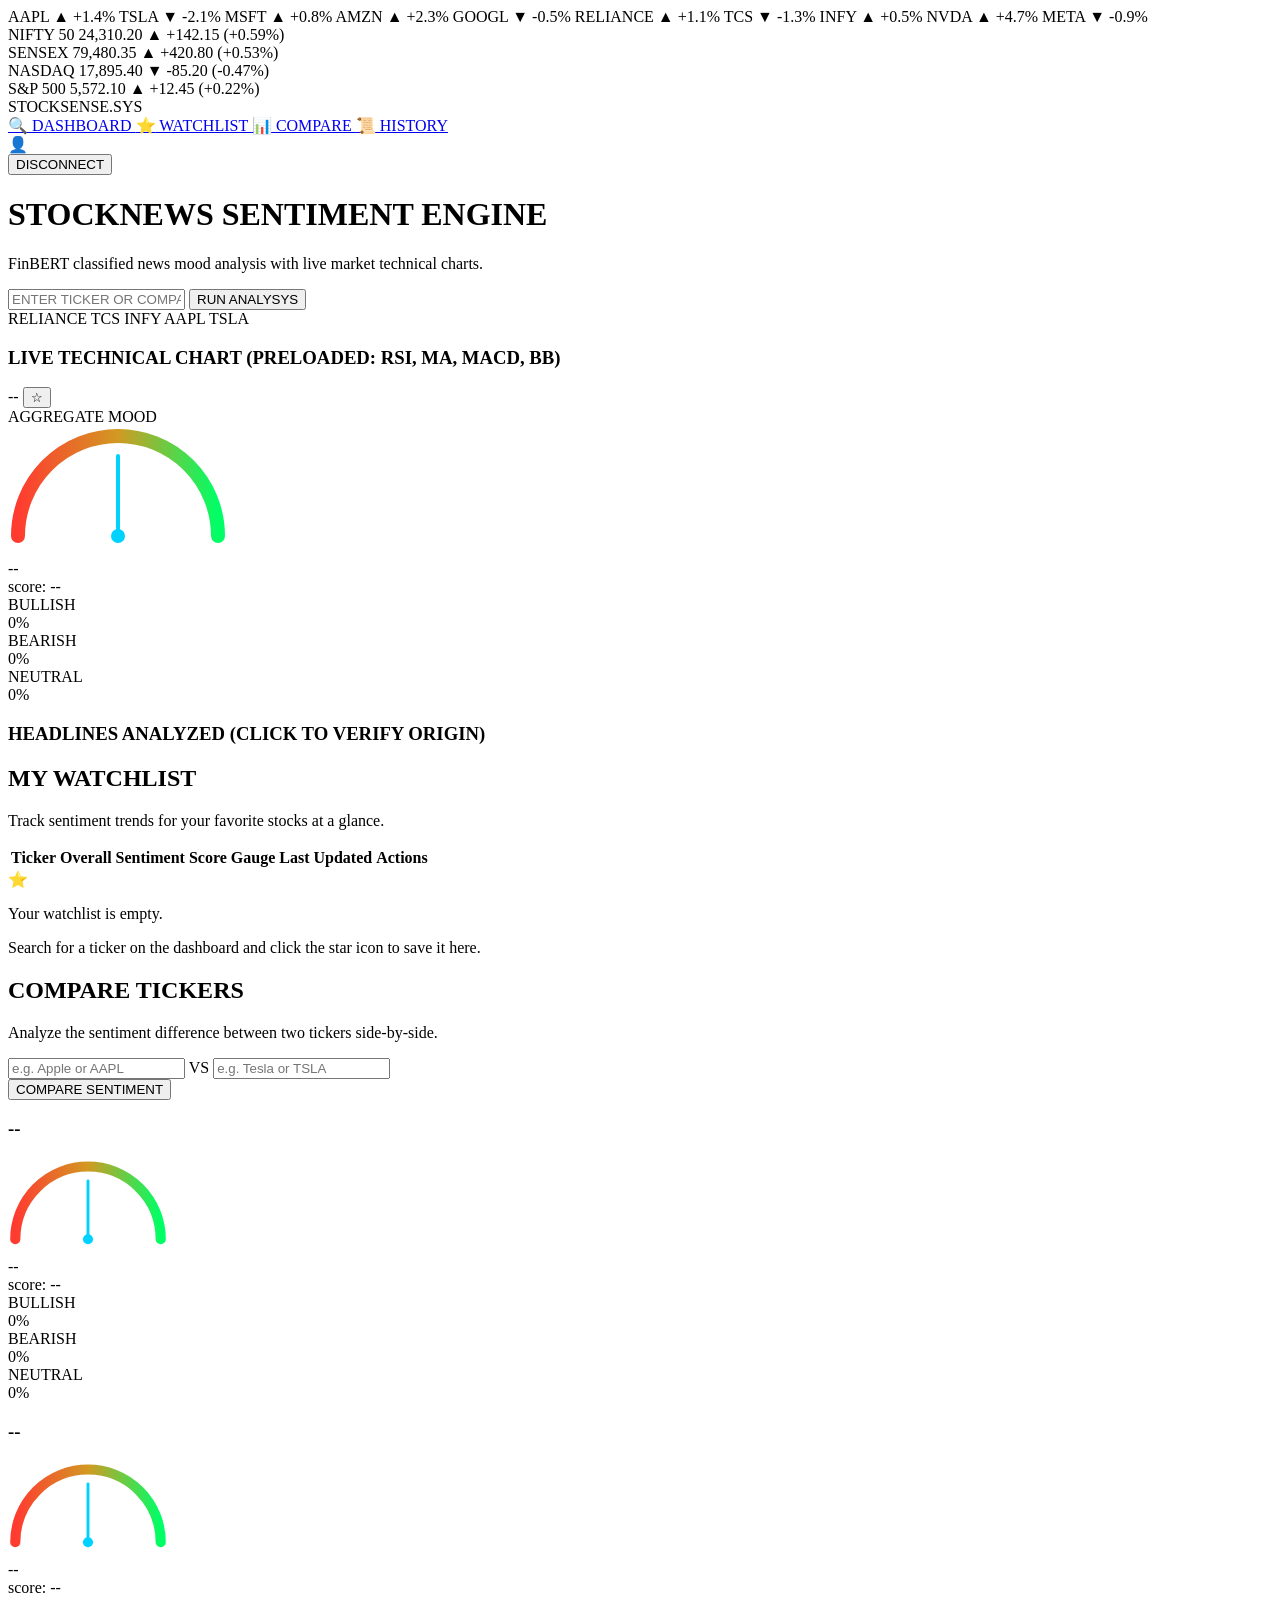
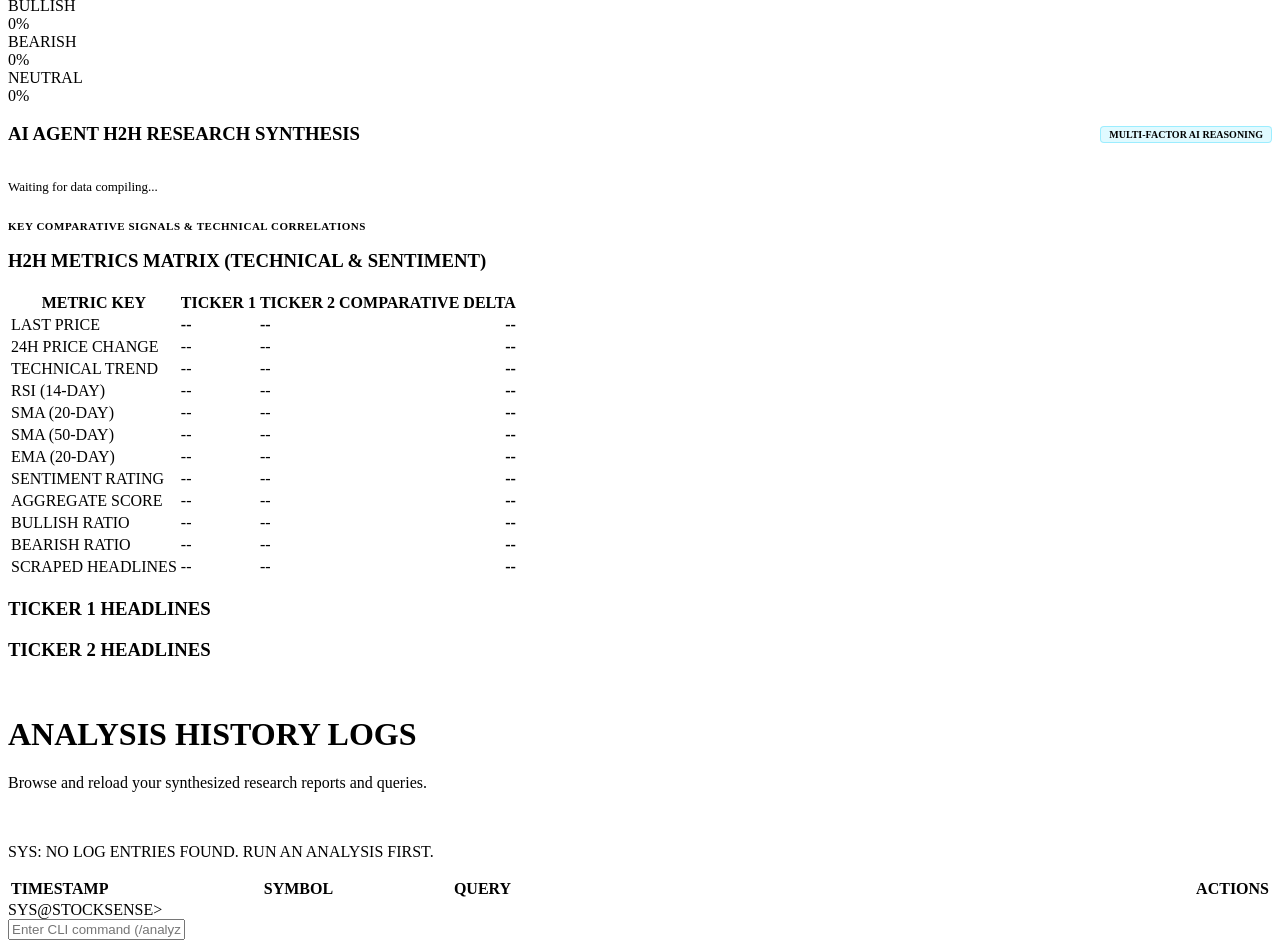
==== commit 8c96c3a3: "Fix search 400 Bad Request, support company names & tickers, and fix TradingView chart fallback" ====
--- a/stocksense-backend/src/main/resources/static/index.html
+++ b/stocksense-backend/src/main/resources/static/index.html
@@ -88,7 +88,7 @@
         <h1>STOCKNEWS SENTIMENT ENGINE</h1>
         <p class="sub">FinBERT classified news mood analysis with live market technical charts.</p>
         <div class="search-row">
-          <input type="text" id="ticker-input" placeholder="ENTER SYMBOL (e.g. AAPL, TSLA, TCS, RELIANCE)" autocomplete="off">
+          <input type="text" id="ticker-input" placeholder="ENTER TICKER OR COMPANY NAME (e.g. Apple, Tesla, Tata Motors, Reliance, TCS)" autocomplete="off">
           <button class="btn btn-primary" id="search-btn">RUN ANALYSYS</button>
         </div>
         <div class="chip-row">
@@ -120,7 +120,7 @@
           <div style="padding: 15px;">
             <p id="synthesis-text" style="color: var(--text-muted); font-size: 1.1em; line-height: 1.6; margin-bottom: 15px; font-family: 'JetBrains Mono', monospace;"></p>
             
-            <div style="display: grid; grid-template-columns: 1fr 1fr; gap: 20px; margin-top: 15px;">
+            <div class="synthesis-grid">
               <div>
                 <h4 style="color: var(--text-cyan); border-bottom: 1px dashed var(--border); padding-bottom: 5px; margin-bottom: 10px;">KEY SENTIMENT & TREND DRIVERS</h4>
                 <ul id="synthesis-drivers" style="margin: 0; padding-left: 20px; line-height: 1.6; color: var(--text-muted); font-family: 'JetBrains Mono', monospace;">
@@ -146,6 +146,14 @@
                     <td style="padding: 4px 0;">Technical Trend:</td>
                     <td style="text-align: right; font-weight: bold;" id="synth-trend">--</td>
                   </tr>
+                  <tr>
+                    <td style="padding: 4px 0;">SMA (20):</td>
+                    <td style="text-align: right; font-weight: bold; color: var(--text);" id="synth-sma20">--</td>
+                  </tr>
+                  <tr>
+                    <td style="padding: 4px 0;">SMA (50):</td>
+                    <td style="text-align: right; font-weight: bold; color: var(--text);" id="synth-sma50">--</td>
+                  </tr>
                 </table>
               </div>
             </div>
@@ -250,9 +258,9 @@
 
       <div class="compare-inputs card">
         <div class="compare-fields">
-          <input type="text" id="compare-ticker-1" placeholder="e.g. AAPL" autocomplete="off">
+          <input type="text" id="compare-ticker-1" placeholder="e.g. Apple or AAPL" autocomplete="off">
           <span class="vs">VS</span>
-          <input type="text" id="compare-ticker-2" placeholder="e.g. TSLA" autocomplete="off">
+          <input type="text" id="compare-ticker-2" placeholder="e.g. Tesla or TSLA" autocomplete="off">
         </div>
         <button class="btn btn-primary" id="compare-btn">COMPARE SENTIMENT</button>
       </div>
@@ -339,13 +347,20 @@
 
         <!-- H2H Context Summary Box -->
         <div class="card compare-summary-card" id="compare-summary-box">
-          <h3>H2H SENTIMENT CONTEXT SUMMARY</h3>
-          <p id="compare-summary-text">Waiting for data compiling...</p>
+          <div style="display:flex; justify-content:space-between; align-items:center; margin-bottom: 8px;">
+            <h3>AI AGENT H2H RESEARCH SYNTHESIS</h3>
+            <span style="font-size: 10px; padding: 2px 8px; border-radius: 4px; background: rgba(0, 210, 255, 0.12); color: var(--text-cyan); border: 1px solid rgba(0, 210, 255, 0.3); font-weight: 700;">MULTI-FACTOR AI REASONING</span>
+          </div>
+          <p id="compare-summary-text" style="line-height: 1.6; margin-bottom: 12px; font-size: 13px;">Waiting for data compiling...</p>
+          <div id="compare-drivers-box" style="margin-top: 10px; border-top: 1px solid var(--border); padding-top: 10px;">
+            <div style="font-size: 11px; font-weight: 700; color: var(--text-cyan); margin-bottom: 8px; letter-spacing: 0.05em;">KEY COMPARATIVE SIGNALS & TECHNICAL CORRELATIONS</div>
+            <ul id="compare-drivers-list" style="margin: 0; padding-left: 20px; font-size: 12px; color: var(--text-muted); line-height: 1.6;"></ul>
+          </div>
         </div>
 
         <!-- H2H Metrics Matrix Table -->
         <div class="card compare-table-card">
-          <h3>H2H METRICS MATRIX</h3>
+          <h3>H2H METRICS MATRIX (TECHNICAL & SENTIMENT)</h3>
           <table class="watchlist-table compare-metrics-table">
             <thead>
               <tr>
@@ -356,6 +371,48 @@
               </tr>
             </thead>
             <tbody>
+              <tr>
+                <td>LAST PRICE</td>
+                <td id="m-price-1" style="font-weight: 700;">--</td>
+                <td id="m-price-2" style="font-weight: 700;">--</td>
+                <td id="m-price-delta" style="text-align: right; font-weight: bold;">--</td>
+              </tr>
+              <tr>
+                <td>24H PRICE CHANGE</td>
+                <td id="m-change-1">--</td>
+                <td id="m-change-2">--</td>
+                <td id="m-change-delta" style="text-align: right; font-weight: bold;">--</td>
+              </tr>
+              <tr>
+                <td>TECHNICAL TREND</td>
+                <td id="m-trend-1">--</td>
+                <td id="m-trend-2">--</td>
+                <td id="m-trend-delta" style="text-align: right; font-weight: bold;">--</td>
+              </tr>
+              <tr>
+                <td>RSI (14-DAY)</td>
+                <td id="m-rsi-1">--</td>
+                <td id="m-rsi-2">--</td>
+                <td id="m-rsi-delta" style="text-align: right; font-weight: bold;">--</td>
+              </tr>
+              <tr>
+                <td>SMA (20-DAY)</td>
+                <td id="m-sma20-1">--</td>
+                <td id="m-sma20-2">--</td>
+                <td id="m-sma20-delta" style="text-align: right; font-weight: bold;">--</td>
+              </tr>
+              <tr>
+                <td>SMA (50-DAY)</td>
+                <td id="m-sma50-1">--</td>
+                <td id="m-sma50-2">--</td>
+                <td id="m-sma50-delta" style="text-align: right; font-weight: bold;">--</td>
+              </tr>
+              <tr>
+                <td>EMA (20-DAY)</td>
+                <td id="m-ema20-1">--</td>
+                <td id="m-ema20-2">--</td>
+                <td id="m-ema20-delta" style="text-align: right; font-weight: bold;">--</td>
+              </tr>
               <tr>
                 <td>SENTIMENT RATING</td>
                 <td id="m-rating-1">--</td>
